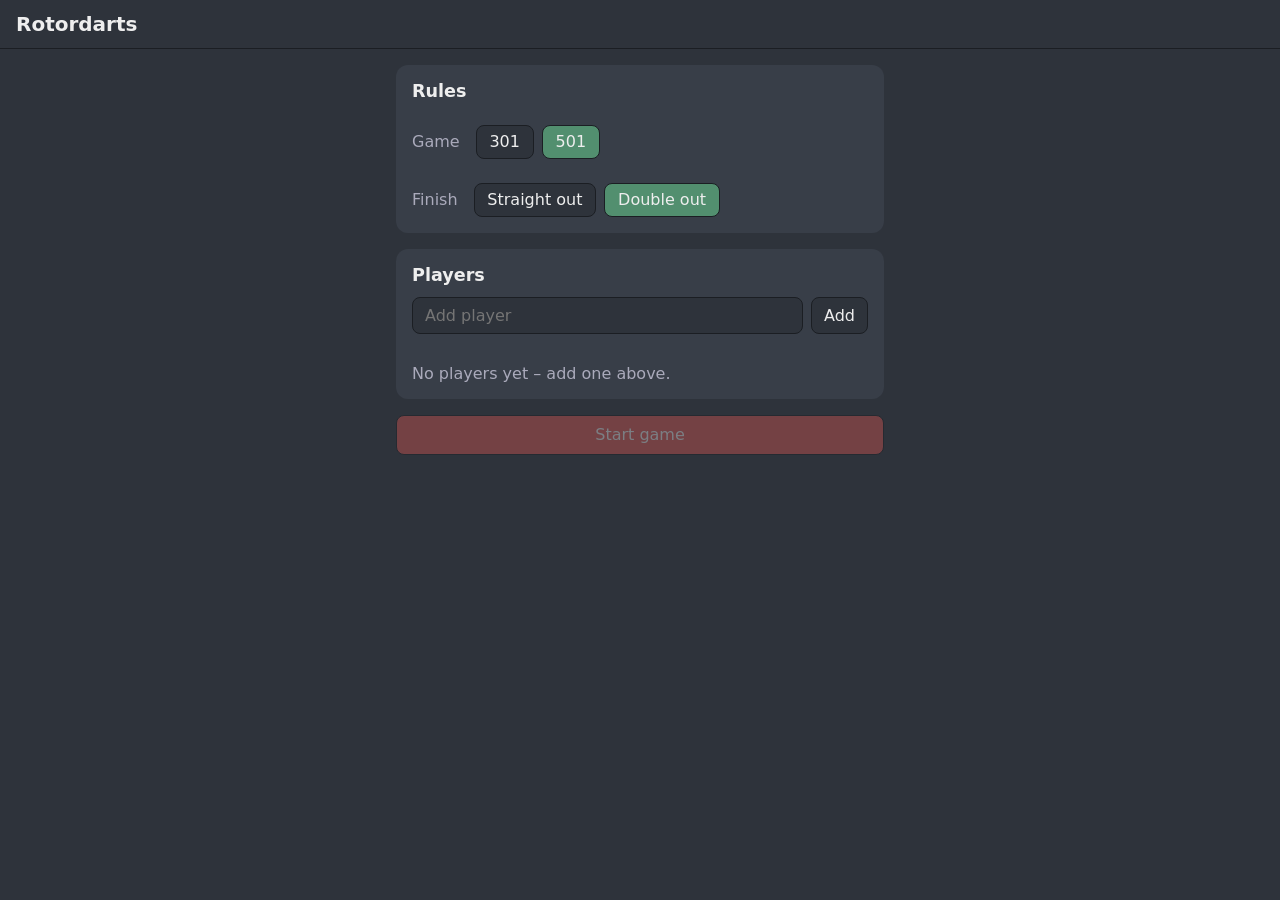
==== index.html @ 39c02092 "Add client-side darts scorer web app" ====
<!doctype html>
<html lang="en">
<head>
  <meta charset="utf-8">
  <meta name="viewport" content="width=device-width, initial-scale=1">
  <title>Rotordarts</title>
  <link rel="stylesheet" href="src/ui/dartboard.css">
  <link rel="stylesheet" href="src/ui/player-manager.css">
  <link rel="stylesheet" href="src/ui/app.css">
</head>
<body>
  <header><h1>Rotordarts</h1><span id="rules-label"></span></header>

  <main id="setup" hidden>
    <div id="setup-rules"></div>
    <div id="setup-players"></div>
    <button id="start" class="primary">Start game</button>
  </main>

  <main id="game" hidden>
    <div class="game-board">
      <p id="status" role="status"></p>
      <div id="board"></div>
      <div class="controls">
        <button id="miss">Miss</button>
        <button id="undo">Undo</button>
        <button id="rematch" class="primary" hidden>Rematch</button>
        <button id="new-game">New game</button>
      </div>
    </div>
    <div id="scoreboard"></div>
  </main>

  <script type="module" src="src/app.js"></script>
</body>
</html>
---- src/ui/dartboard.css ----
.dartboard {
  --db-bg: #2e333b;
  --db-wire: #1b1e23;
  --db-dark: #2e333b;
  --db-dark-hover: #424852;
  --db-light: #ffe4d4;
  --db-light-hover: #fff3ea;
  --db-red: #dc5753;
  --db-red-hover: #ee7773;
  --db-green: #528f6f;
  --db-green-hover: #6aaa88;
  --db-hit: #ffd54f;

  display: block;
  width: 100%;
  max-width: 560px;
  aspect-ratio: 1;
  cursor: crosshair;
  user-select: none;
  -webkit-user-select: none;
  touch-action: manipulation; /* no double-tap zoom on mobile */
  -webkit-tap-highlight-color: transparent;
}

.dartboard .board-surround { fill: var(--db-bg); }

.dartboard .segment {
  stroke: var(--db-wire);
  stroke-width: 0.6;
  transition: fill 80ms ease;
}

.dartboard .single.dark { fill: var(--db-dark); }
.dartboard .single.light { fill: var(--db-light); }
.dartboard :is(.triple, .double).dark { fill: var(--db-red); }
.dartboard :is(.triple, .double).light { fill: var(--db-green); }
.dartboard .single-bull { fill: var(--db-green); }
.dartboard .double-bull { fill: var(--db-red); }

@media (hover: hover) {
  .dartboard .single.dark:hover { fill: var(--db-dark-hover); }
  .dartboard .single.light:hover { fill: var(--db-light-hover); }
  .dartboard :is(.triple, .double).dark:hover,
  .dartboard .double-bull:hover { fill: var(--db-red-hover); }
  .dartboard :is(.triple, .double).light:hover,
  .dartboard .single-bull:hover { fill: var(--db-green-hover); }
}

.dartboard .segment.hit { animation: db-hit 350ms ease-out; }

@keyframes db-hit {
  from { fill: var(--db-hit); }
}

.dartboard .number {
  fill: #eee;
  font: 600 18px system-ui, sans-serif;
  text-anchor: middle;
  dominant-baseline: central;
  pointer-events: none;
}

.dartboard .marker {
  fill: var(--db-hit);
  stroke: #000;
  stroke-width: 1.5;
  pointer-events: none;
}

.dartboard.is-disabled {
  cursor: not-allowed;
  opacity: 0.55;
}

@media (prefers-reduced-motion: reduce) {
  .dartboard .segment { transition: none; }
  .dartboard .segment.hit { animation: none; }
}
---- src/ui/player-manager.css ----
.player-manager {
  --pm-bg: #383e48; --pm-line: #1b1e23; --pm-accent: #dc5753; --pm-ok: #528f6f;
  background: var(--pm-bg); color: #eee; border-radius: .75rem; padding: 1rem;
  font-family: system-ui, sans-serif;
}
.player-manager h2 { margin: 0 0 .75rem; font-size: 1.1rem; }
.pm-add { display: flex; gap: .5rem; }
.pm-add input, .pm-rename {
  flex: 1; min-width: 0; font: inherit; padding: .5rem .75rem; color: inherit;
  background: #2e333b; border: 1px solid var(--pm-line); border-radius: .5rem;
}
.player-manager button {
  font: inherit; padding: .4rem .75rem; color: inherit; cursor: pointer;
  background: #2e333b; border: 1px solid var(--pm-line); border-radius: .5rem;
}
.player-manager button:hover:not(:disabled) { background: var(--pm-ok); }
.player-manager button:disabled { opacity: .35; cursor: default; }
.pm-error { color: #ff9a96; min-height: 1.2em; margin: .4rem 0; font-size: .9rem; }
.pm-empty { color: #aab; margin: 0; }
.pm-list { list-style: none; margin: 0; padding: 0; display: grid; gap: .4rem; }
.pm-player { display: flex; align-items: center; gap: .6rem; padding: .35rem .5rem; background: #2e333b; border-radius: .5rem; }
.pm-name { flex: 1; overflow: hidden; text-overflow: ellipsis; white-space: nowrap; }
.pm-actions { display: flex; gap: .25rem; }
.pm-actions button { padding: .2rem .5rem; }
.pm-actions button:last-child:hover { background: var(--pm-accent); }
---- src/ui/app.css ----
:root { --bg: #2e333b; --panel: #383e48; --line: #1b1e23; --accent: #dc5753; --ok: #528f6f; --text: #eee; }
* { box-sizing: border-box; }
body { margin: 0; min-height: 100vh; background: var(--bg); color: var(--text); font-family: system-ui, sans-serif; }
[hidden] { display: none !important; }

header { display: flex; align-items: baseline; gap: 1rem; padding: .75rem 1rem; border-bottom: 1px solid var(--line); }
header h1 { margin: 0; font-size: 1.25rem; }
#rules-label { color: #aab; margin-left: auto; }

main { max-width: 1000px; margin: 0 auto; padding: 1rem; }
#setup { display: grid; gap: 1rem; max-width: 520px; }
#game { display: grid; gap: 1rem; grid-template-columns: minmax(0, 1.2fr) minmax(260px, 1fr); align-items: start; }
@media (max-width: 760px) { #game { grid-template-columns: 1fr; } }

button {
  font: inherit; padding: .6rem 1.1rem; color: inherit; cursor: pointer;
  background: var(--panel); border: 1px solid var(--line); border-radius: .5rem;
}
button:hover:not(:disabled) { background: var(--ok); }
button:disabled { opacity: .4; cursor: default; }
button.primary { background: var(--accent); }
button.primary:hover:not(:disabled) { background: #e8706c; }

.rules-menu { background: var(--panel); border-radius: .75rem; padding: 1rem; display: flex; gap: 1.5rem; flex-wrap: wrap; }
.rules-menu h2 { flex-basis: 100%; margin: 0; font-size: 1.1rem; }
.rules-menu fieldset { border: 0; margin: 0; padding: 0; display: flex; gap: .5rem; align-items: center; flex-wrap: wrap; }
.rules-menu legend { float: left; margin-right: .5rem; color: #aab; padding: 0; }
.rules-menu label { cursor: pointer; }
.rules-menu input { position: absolute; opacity: 0; }
.rules-menu label span { display: inline-block; padding: .4rem .8rem; background: var(--bg); border: 1px solid var(--line); border-radius: .5rem; }
.rules-menu input:checked + span { background: var(--ok); }
.rules-menu input:focus-visible + span { outline: 2px solid #ffd54f; }

.game-board { display: grid; gap: .75rem; }
#status { margin: 0; font-size: 1.15rem; text-align: center; min-height: 1.5em; }
#status.is-win { color: #ffd54f; font-weight: 700; }
.controls { display: flex; gap: .5rem; justify-content: center; flex-wrap: wrap; }

.scoreboard { list-style: none; margin: 0; padding: 0; display: grid; gap: .5rem; }
.sb-player {
  display: grid; grid-template-columns: 1fr auto; grid-template-areas: "name score" "darts score" "avg score";
  gap: .1rem 1rem; padding: .75rem 1rem; background: var(--panel); border-left: .4rem solid transparent; border-radius: .5rem;
}
.sb-player.is-current { border-left-color: var(--accent); background: #444b57; }
.sb-player.is-winner { border-left-color: #ffd54f; }
.sb-name { grid-area: name; font-weight: 600; overflow: hidden; text-overflow: ellipsis; white-space: nowrap; }
.sb-darts { grid-area: darts; min-height: 1.2em; font-variant-numeric: tabular-nums; white-space: pre; color: #ffd54f; }
.sb-darts.is-finished { color: #8d96a6; }
.sb-darts.is-bust { color: #ff9a96; }
.sb-avg { grid-area: avg; font-size: .85rem; color: #aab; }
.sb-score { grid-area: score; align-self: center; font-size: 2.5rem; font-weight: 700; font-variant-numeric: tabular-nums; }
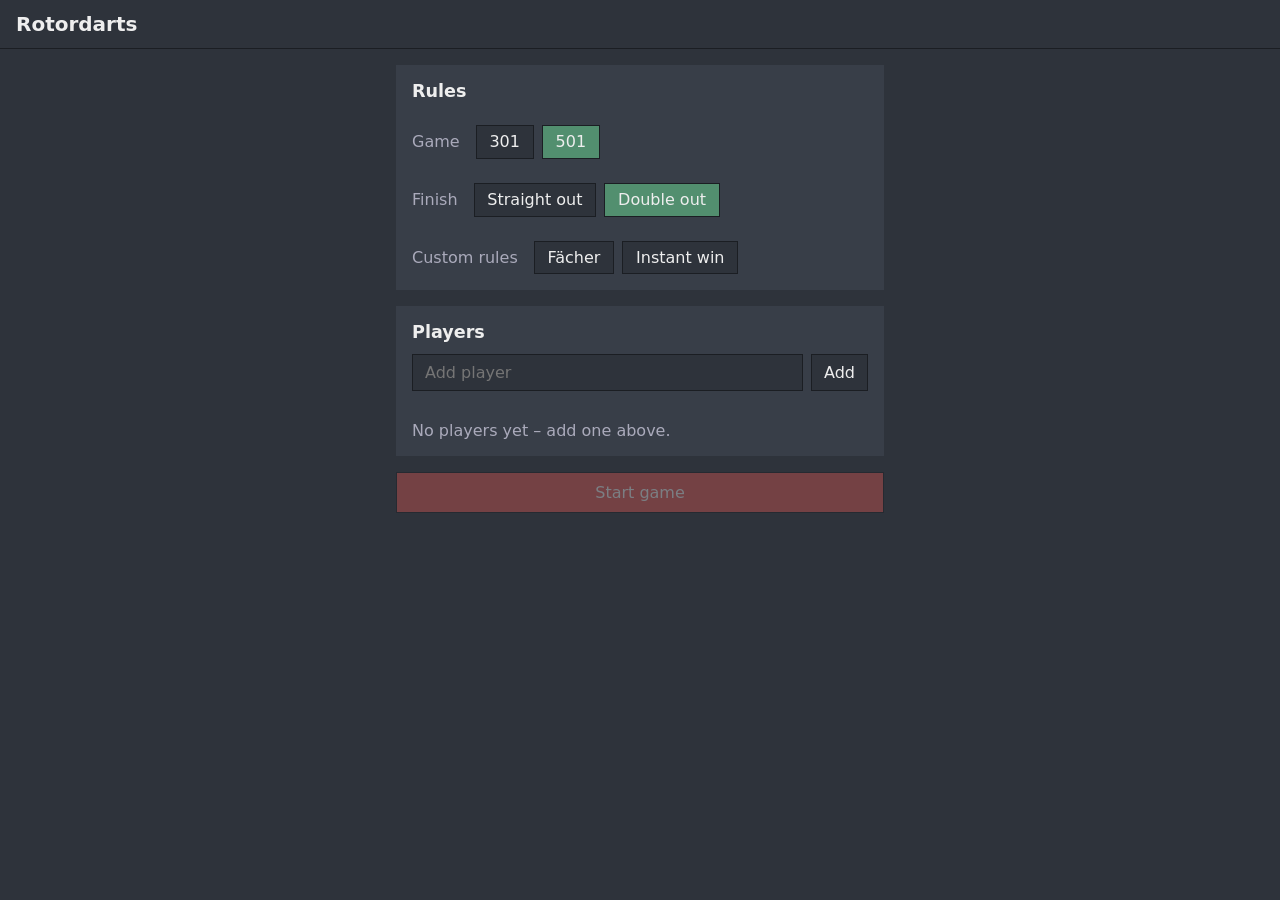
==== commit 4f123944: "fix ios header safe area bug" ====
--- a/index.html
+++ b/index.html
@@ -2,7 +2,7 @@
 <html lang="en">
 <head>
   <meta charset="utf-8">
-  <meta name="viewport" content="width=device-width, initial-scale=1">
+  <meta name="viewport" content="width=device-width, initial-scale=1, viewport-fit=cover">
   <title>Rotordarts</title>
   <link rel="stylesheet" href="src/ui/dartboard.css">
   <link rel="stylesheet" href="src/ui/player-manager.css">
--- a/src/ui/player-manager.css
+++ b/src/ui/player-manager.css
@@ -1,24 +1,24 @@
 .player-manager {
   --pm-bg: #383e48; --pm-line: #1b1e23; --pm-accent: #dc5753; --pm-ok: #528f6f;
-  background: var(--pm-bg); color: #eee; border-radius: .75rem; padding: 1rem;
+  background: var(--pm-bg); color: #eee; padding: 1rem;
   font-family: system-ui, sans-serif;
 }
 .player-manager h2 { margin: 0 0 .75rem; font-size: 1.1rem; }
 .pm-add { display: flex; gap: .5rem; }
 .pm-add input, .pm-rename {
   flex: 1; min-width: 0; font: inherit; padding: .5rem .75rem; color: inherit;
-  background: #2e333b; border: 1px solid var(--pm-line); border-radius: .5rem;
+  background: #2e333b; border: 1px solid var(--pm-line);
 }
 .player-manager button {
   font: inherit; padding: .4rem .75rem; color: inherit; cursor: pointer;
-  background: #2e333b; border: 1px solid var(--pm-line); border-radius: .5rem;
+  background: #2e333b; border: 1px solid var(--pm-line);
 }
 .player-manager button:hover:not(:disabled) { background: var(--pm-ok); }
 .player-manager button:disabled { opacity: .35; cursor: default; }
 .pm-error { color: #ff9a96; min-height: 1.2em; margin: .4rem 0; font-size: .9rem; }
 .pm-empty { color: #aab; margin: 0; }
 .pm-list { list-style: none; margin: 0; padding: 0; display: grid; gap: .4rem; }
-.pm-player { display: flex; align-items: center; gap: .6rem; padding: .35rem .5rem; background: #2e333b; border-radius: .5rem; }
+.pm-player { display: flex; align-items: center; gap: .6rem; padding: .35rem .5rem; background: #2e333b; }
 .pm-name { flex: 1; overflow: hidden; text-overflow: ellipsis; white-space: nowrap; }
 .pm-actions { display: flex; gap: .25rem; }
 .pm-actions button { padding: .2rem .5rem; }
--- a/src/ui/app.css
+++ b/src/ui/app.css
@@ -3,31 +3,38 @@
 body { margin: 0; min-height: 100vh; background: var(--bg); color: var(--text); font-family: system-ui, sans-serif; }
 [hidden] { display: none !important; }
 
-header { display: flex; align-items: baseline; gap: 1rem; padding: .75rem 1rem; border-bottom: 1px solid var(--line); }
+header {
+  display: flex; align-items: baseline; gap: 1rem;
+  padding: calc(.75rem + env(safe-area-inset-top)) calc(1rem + env(safe-area-inset-right)) .75rem calc(1rem + env(safe-area-inset-left));
+  border-bottom: 1px solid var(--line);
+}
 header h1 { margin: 0; font-size: 1.25rem; }
 #rules-label { color: #aab; margin-left: auto; }
 
-main { max-width: 1000px; margin: 0 auto; padding: 1rem; }
+main {
+  max-width: 1000px; margin: 0 auto;
+  padding: 1rem calc(1rem + env(safe-area-inset-right)) calc(1rem + env(safe-area-inset-bottom)) calc(1rem + env(safe-area-inset-left));
+}
 #setup { display: grid; gap: 1rem; max-width: 520px; }
 #game { display: grid; gap: 1rem; grid-template-columns: minmax(0, 1.2fr) minmax(260px, 1fr); align-items: start; }
 @media (max-width: 760px) { #game { grid-template-columns: 1fr; } }
 
 button {
   font: inherit; padding: .6rem 1.1rem; color: inherit; cursor: pointer;
-  background: var(--panel); border: 1px solid var(--line); border-radius: .5rem;
+  background: var(--panel); border: 1px solid var(--line);
 }
 button:hover:not(:disabled) { background: var(--ok); }
 button:disabled { opacity: .4; cursor: default; }
 button.primary { background: var(--accent); }
 button.primary:hover:not(:disabled) { background: #e8706c; }
 
-.rules-menu { background: var(--panel); border-radius: .75rem; padding: 1rem; display: flex; gap: 1.5rem; flex-wrap: wrap; }
+.rules-menu { background: var(--panel); padding: 1rem; display: flex; gap: 1.5rem; flex-wrap: wrap; }
 .rules-menu h2 { flex-basis: 100%; margin: 0; font-size: 1.1rem; }
 .rules-menu fieldset { border: 0; margin: 0; padding: 0; display: flex; gap: .5rem; align-items: center; flex-wrap: wrap; }
 .rules-menu legend { float: left; margin-right: .5rem; color: #aab; padding: 0; }
 .rules-menu label { cursor: pointer; }
 .rules-menu input { position: absolute; opacity: 0; }
-.rules-menu label span { display: inline-block; padding: .4rem .8rem; background: var(--bg); border: 1px solid var(--line); border-radius: .5rem; }
+.rules-menu label span { display: inline-block; padding: .4rem .8rem; background: var(--bg); border: 1px solid var(--line); }
 .rules-menu input:checked + span { background: var(--ok); }
 .rules-menu input:focus-visible + span { outline: 2px solid #ffd54f; }
 
@@ -39,7 +46,7 @@
 .scoreboard { list-style: none; margin: 0; padding: 0; display: grid; gap: .5rem; }
 .sb-player {
   display: grid; grid-template-columns: 1fr auto; grid-template-areas: "name score" "darts score" "avg score";
-  gap: .1rem 1rem; padding: .75rem 1rem; background: var(--panel); border-left: .4rem solid transparent; border-radius: .5rem;
+  gap: .1rem 1rem; padding: .75rem 1rem; background: var(--panel); border-left: .4rem solid transparent;
 }
 .sb-player.is-current { border-left-color: var(--accent); background: #444b57; }
 .sb-player.is-winner { border-left-color: #ffd54f; }
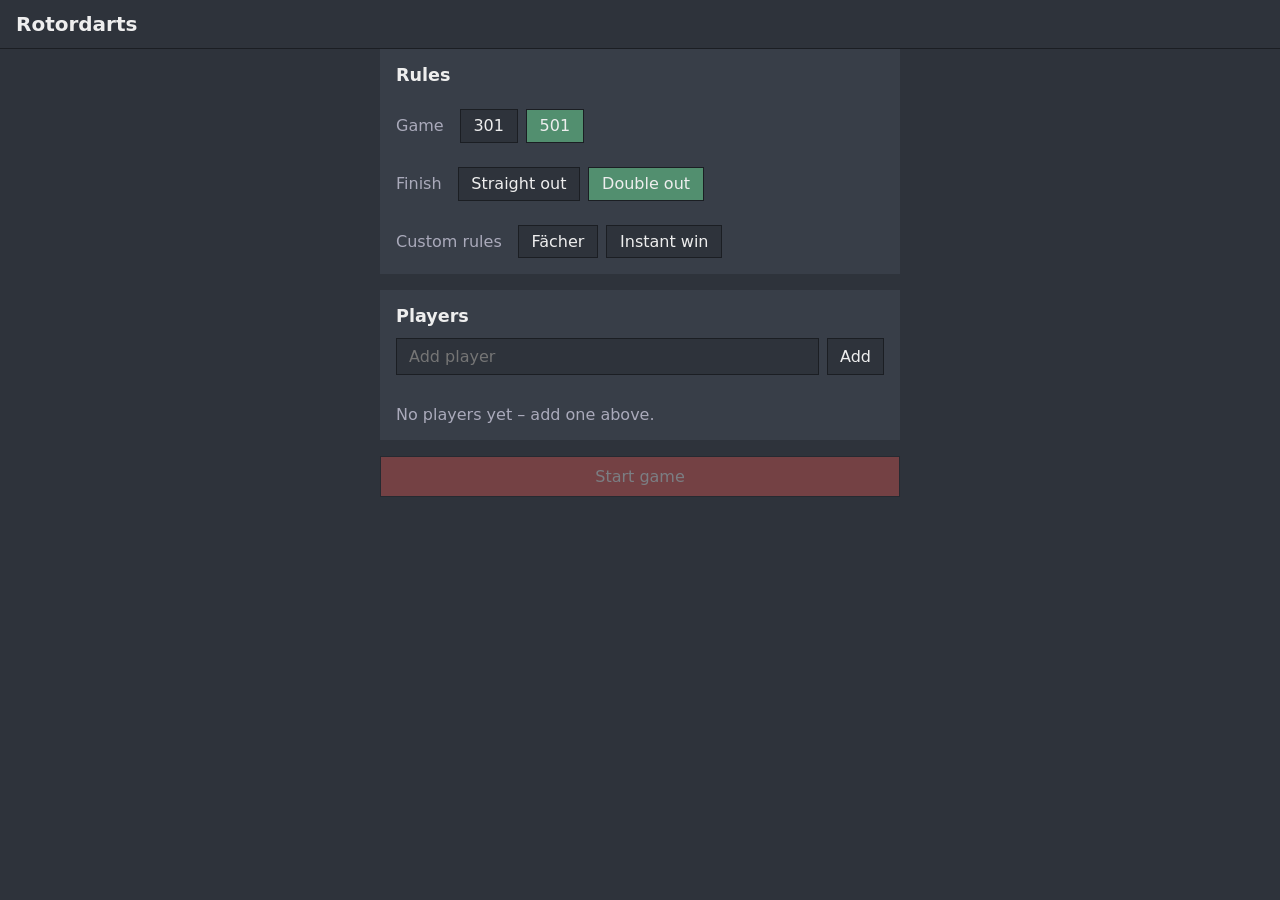
==== commit 546c6539: "improved color for numbers and moved controls to the top" ====
--- a/index.html
+++ b/index.html
@@ -20,13 +20,13 @@
   <main id="game" hidden>
     <div class="game-board">
       <p id="status" role="status"></p>
-      <div id="board"></div>
       <div class="controls">
         <button id="miss">Miss</button>
         <button id="undo">Undo</button>
         <button id="rematch" class="primary" hidden>Rematch</button>
         <button id="new-game">New game</button>
       </div>
+      <div id="board"></div>
     </div>
     <div id="scoreboard"></div>
   </main>
--- a/src/ui/dartboard.css
+++ b/src/ui/dartboard.css
@@ -53,8 +53,11 @@
 }
 
 .dartboard .number {
-  fill: #eee;
-  font: 600 18px system-ui, sans-serif;
+  fill: #968c88;
+  fill-opacity: 0.55;
+  stroke-width: 1;
+  paint-order: stroke fill;
+  font: 600 20px system-ui, sans-serif;
   text-anchor: middle;
   dominant-baseline: central;
   pointer-events: none;
--- a/src/ui/player-manager.css
+++ b/src/ui/player-manager.css
@@ -12,6 +12,7 @@
 .player-manager button {
   font: inherit; padding: .4rem .75rem; color: inherit; cursor: pointer;
   background: #2e333b; border: 1px solid var(--pm-line);
+  touch-action: manipulation; /* no double-tap zoom on mobile */
 }
 .player-manager button:hover:not(:disabled) { background: var(--pm-ok); }
 .player-manager button:disabled { opacity: .35; cursor: default; }
--- a/src/ui/app.css
+++ b/src/ui/app.css
@@ -13,15 +13,18 @@
 
 main {
   max-width: 1000px; margin: 0 auto;
-  padding: 1rem calc(1rem + env(safe-area-inset-right)) calc(1rem + env(safe-area-inset-bottom)) calc(1rem + env(safe-area-inset-left));
 }
 #setup { display: grid; gap: 1rem; max-width: 520px; }
 #game { display: grid; gap: 1rem; grid-template-columns: minmax(0, 1.2fr) minmax(260px, 1fr); align-items: start; }
-@media (max-width: 760px) { #game { grid-template-columns: 1fr; } }
+@media (max-width: 760px) {
+  #game { grid-template-columns: 1fr; }
+  .scoreboard { grid-template-columns: repeat(2, 1fr); }
+}
 
 button {
   font: inherit; padding: .6rem 1.1rem; color: inherit; cursor: pointer;
   background: var(--panel); border: 1px solid var(--line);
+  touch-action: manipulation; /* no double-tap zoom on mobile */
 }
 button:hover:not(:disabled) { background: var(--ok); }
 button:disabled { opacity: .4; cursor: default; }
@@ -32,7 +35,7 @@
 .rules-menu h2 { flex-basis: 100%; margin: 0; font-size: 1.1rem; }
 .rules-menu fieldset { border: 0; margin: 0; padding: 0; display: flex; gap: .5rem; align-items: center; flex-wrap: wrap; }
 .rules-menu legend { float: left; margin-right: .5rem; color: #aab; padding: 0; }
-.rules-menu label { cursor: pointer; }
+.rules-menu label { cursor: pointer; touch-action: manipulation; }
 .rules-menu input { position: absolute; opacity: 0; }
 .rules-menu label span { display: inline-block; padding: .4rem .8rem; background: var(--bg); border: 1px solid var(--line); }
 .rules-menu input:checked + span { background: var(--ok); }
@@ -46,7 +49,7 @@
 .scoreboard { list-style: none; margin: 0; padding: 0; display: grid; gap: .5rem; }
 .sb-player {
   display: grid; grid-template-columns: 1fr auto; grid-template-areas: "name score" "darts score" "avg score";
-  gap: .1rem 1rem; padding: .75rem 1rem; background: var(--panel); border-left: .4rem solid transparent;
+  gap: .1rem 1rem; padding: .75rem .5rem; background: var(--panel); border-left: .4rem solid transparent;
 }
 .sb-player.is-current { border-left-color: var(--accent); background: #444b57; }
 .sb-player.is-winner { border-left-color: #ffd54f; }
@@ -55,4 +58,4 @@
 .sb-darts.is-finished { color: #8d96a6; }
 .sb-darts.is-bust { color: #ff9a96; }
 .sb-avg { grid-area: avg; font-size: .85rem; color: #aab; }
-.sb-score { grid-area: score; align-self: center; font-size: 2.5rem; font-weight: 700; font-variant-numeric: tabular-nums; }
+.sb-score { grid-area: score; align-self: center; font-size: 1.5rem; font-weight: 700; font-variant-numeric: tabular-nums; }
